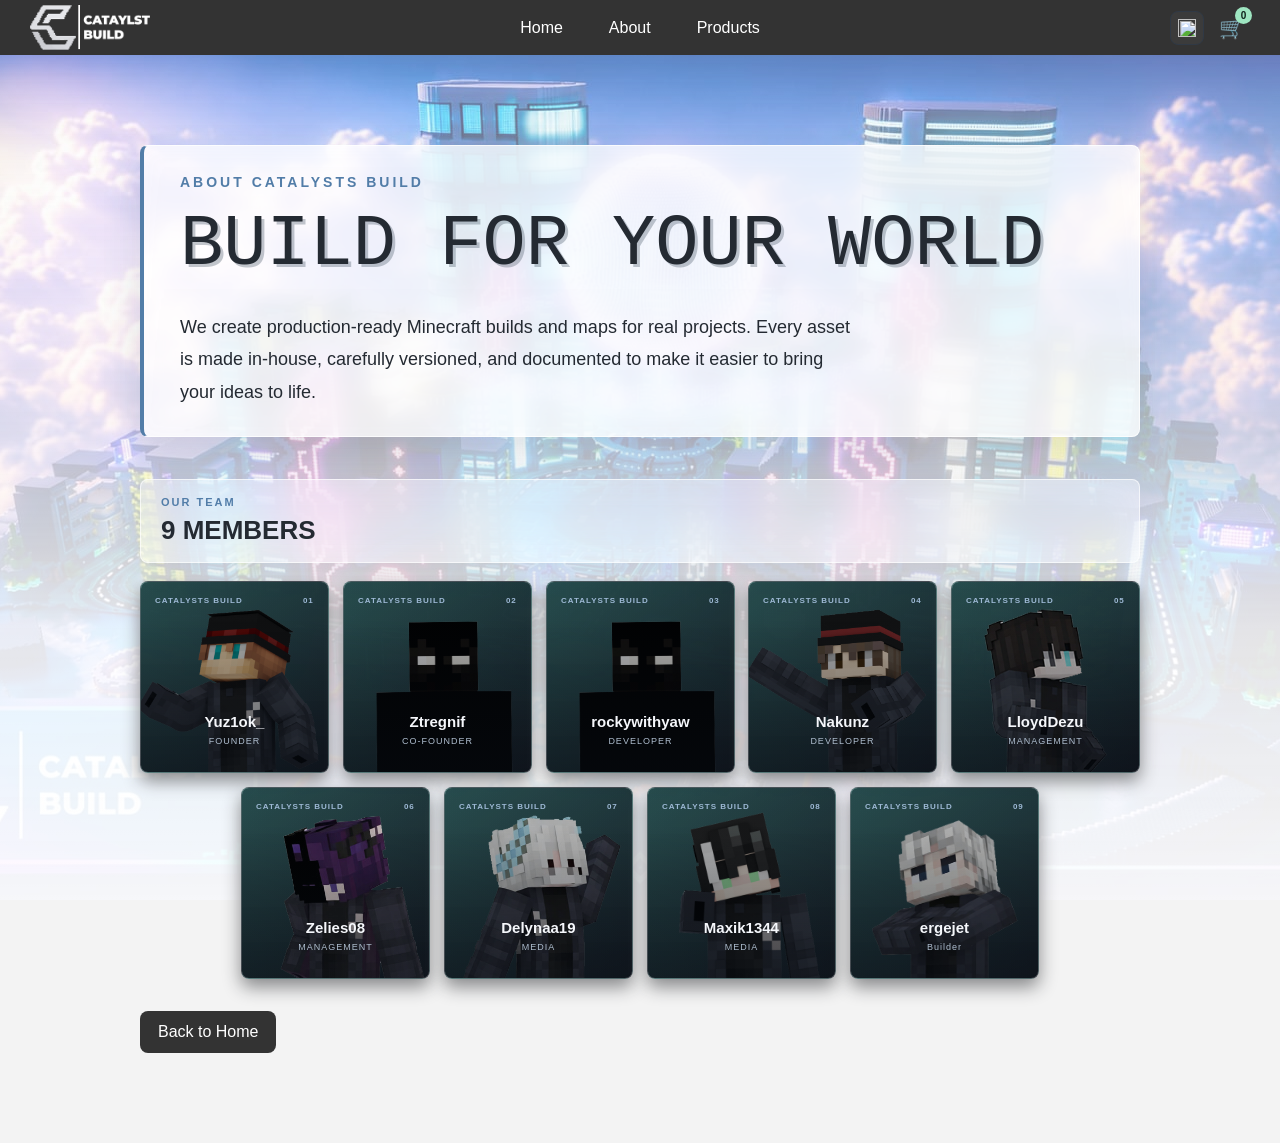
==== About.html @ c66cf831 "Fix HTML encoding issues in About.html" ====
<html lang="en">
    <head>
        <meta charset="UTF-8" />
        <meta name="viewport" content="width=device-width, initial-scale=1.0" />
        <meta name="description" content="Meet the 9 members behind Catalysts Build and our production-ready Minecraft projects." />
        <meta name="theme-color" content="#0b0c0f" />
        <meta property="og:title" content="About | Catalysts Build" />
        <meta property="og:description" content="Meet the team creating production-ready Minecraft builds and maps." />
        <meta property="og:type" content="website" />
        <link rel="icon" type="image/png" href="KATALISs.png" />
        <title>About | Catalysts Build</title>
        <link rel="stylesheet" href="style.css" />
        <script src="page-transition.js" defer></script>
    </head>
    <body data-page="about">
        <div class="page-loader" role="status" aria-label="Loading page">
            <img src="KATALISs.png" alt="" />
            <span class="page-loader-spinner" aria-hidden="true"></span>
        </div>
        <div class="container-navbar" id="home">
            <div class="navbar-brand">
                <a href="index.html" aria-label="Catalysts Build Home">
                    <img src="KATALIS.png" alt="Catalysts Build Logo" class="logo-img" />
                </a>
            </div>
            <ul class="ul-navbar">
                <li class="lu-navbar"><a href="index.html">Home</a></li>
                <li class="lu-navbar"><a href="./About.html" aria-current="page">About</a></li>
                <li class="lu-navbar"><a href="index.html#showcase">Products</a></li>
            </ul>
            <a class="navbar-discord-link" href="https://discord.gg/qgRJNznCC" target="_blank" rel="noopener noreferrer" aria-label="Join Catalysts Build on Discord">
                <img src="https://cdn.simpleicons.org/discord/5865F2" alt="" width="18" height="18" />
            </a>
            <button class="navbar-cart" type="button" aria-label="Open product cart" aria-expanded="false"><span aria-hidden="true">&#128722;</span><span class="cart-count" aria-label="0 items">0</span></button>
        </div>
        <div class="cart-backdrop" hidden>
            <div class="cart-panel" role="dialog" aria-modal="true" aria-labelledby="cart-title" hidden>
                <div class="cart-panel-header"><h2 id="cart-title">Your Cart</h2><button class="cart-close" type="button" aria-label="Close cart">&#10005;</button></div>
                <div class="cart-items"></div>
                <div class="cart-total"><span>Total</span><strong>$0.00</strong><button class="cart-checkout" type="button" disabled>BUY</button></div>
            </div>
        </div>

        <main class="about-page">
            <div class="about-intro">
                <p class="about-eyebrow">ABOUT CATALYSTS BUILD</p>
                <h1 class="about-title">BUILD FOR YOUR WORLD</h1>
                <p class="about-description">We create production-ready Minecraft builds and maps for real projects. Every asset is made in-house, carefully versioned, and documented to make it easier to bring your ideas to life.</p>
            </div>
            <section class="about-team" aria-labelledby="team-heading">
                <div class="about-team-heading">
                    <div>
                        <p class="about-team-label">OUR TEAM</p>
                        <h2 id="team-heading">9 MEMBERS</h2>
                    </div>
                </div>
                <div class="team-grid">
                    <article class="team-card team-card-with-photo">
                        <img class="team-card-image" src="yujigey.png" alt="Profile picture of Yuz1ok_" style="--avatar-size: 1.3; --avatar-position: -10% -10%;" />
                        <div class="team-card-content">
                            <div class="team-card-top"><span>CATALYSTS BUILD</span><span>01</span></div>
                            <span class="team-card-spacer"></span>
                            <h3>Yuz1ok_</h3>
                            <p>FOUNDER</p>
                        </div>
                    </article>
                    <article class="team-card team-card-with-photo">
                        <img class="team-card-image" src="HITAM.png" alt="Profile picture of Ztregnif" style="--avatar-size: 1.1; --avatar-position: 15% 15%;" />
                        <div class="team-card-content">
                            <div class="team-card-top"><span>CATALYSTS BUILD</span><span>02</span></div>
                            <span class="team-card-spacer"></span>
                            <h3>Ztregnif</h3>
                            <p>CO-FOUNDER</p>
                        </div>
                    </article>
                    <article class="team-card team-card-with-photo">
                        <img class="team-card-image" src="HITAM.png" alt="Profile picture of rockywithyaw" style="--avatar-size: 1.1; --avatar-position: 15% 15%;" />
                        <div class="team-card-content">
                            <div class="team-card-top"><span>CATALYSTS BUILD</span><span>03</span></div>
                            <span class="team-card-spacer"></span>
                            <h3>rockywithyaw</h3>
                            <p>DEVELOPER</p>
                        </div>
                    </article>
                    <article class="team-card team-card-with-photo">
                        <img class="team-card-image" src="nakun.png" alt="Profile picture of Nakunz" style="--avatar-size: 1.3; --avatar-position: -25% -25%;" />
                        <div class="team-card-content">
                            <div class="team-card-top"><span>CATALYSTS BUILD</span><span>04</span></div>
                            <span class="team-card-spacer"></span>
                            <h3>Nakunz</h3>
                            <p>DEVELOPER</p>
                        </div>
                    </article>
                    <article class="team-card team-card-with-photo">
                        <img class="team-card-image" src="yod.png" alt="Profile picture of LloydDezu" style="--avatar-size: 1.3; --avatar-position: -55% -55%;" />
                        <div class="team-card-content">
                            <div class="team-card-top"><span>CATALYSTS BUILD</span><span>05</span></div>
                            <span class="team-card-spacer"></span>
                            <h3>LloydDezu</h3>
                            <p>MANAGEMENT</p>
                        </div>
                    </article>
                    <article class="team-card team-card-with-photo">
                        <img class="team-card-image" src="Dignan.png" alt="Profile picture of Zelies08" style="--avatar-size: 1.3; --avatar-position: -25% -25%;" />
                        <div class="team-card-content">
                            <div class="team-card-top"><span>CATALYSTS BUILD</span><span>06</span></div>
                            <span class="team-card-spacer"></span>
                            <h3>Zelies08</h3>
                            <p>MANAGEMENT</p>
                        </div>
                    </article>
                    <article class="team-card team-card-with-photo">
                        <img class="team-card-image" src="deltod.png" alt="Profile picture of Delynaa19" style="--avatar-size: 1; --avatar-position: -20% -20%;" />
                        <div class="team-card-content">
                            <div class="team-card-top"><span>CATALYSTS BUILD</span><span>07</span></div>
                            <span class="team-card-spacer"></span>
                            <h3>Delynaa19</h3>
                            <p>MEDIA</p>
                        </div>
                    </article>
                    <article class="team-card team-card-with-photo">
                        <img class="team-card-image" src="ASEPISEP.png" alt="Profile picture of Maxik1344" style="--avatar-size: 1.1; --avatar-position: 20% 20%;" />
                        <div class="team-card-content">
                            <div class="team-card-top"><span>CATALYSTS BUILD</span><span>08</span></div>
                            <span class="team-card-spacer"></span>
                            <h3>Maxik1344</h3>
                            <p>MEDIA</p>
                        </div>
                    </article>
                    <article class="team-card team-card-with-photo">
                        <img class="team-card-image" src="gejett.png" alt="Profile picture of ergejet" style="--avatar-size: 1; --avatar-position: 20% 20%;" />
                        <div class="team-card-content">
                            <div class="team-card-top"><span>CATALYSTS BUILD</span><span>09</span></div>
                            <span class="team-card-spacer"></span>
                            <h3>ergejet</h3>
                            <p>Builder</p>
                        </div>
                    </article>
                </div>
            </section>
            <a class="about-back-link" href="index.html">Back to Home</a>
        </main>
    </body>
</html>
---- style.css ----
@import url('https://fonts.cdnfonts.com/css/minecraft-4');

*,
*::before,
*::after {
    box-sizing: border-box;
}

html {
    overflow-x: clip;
}

body {
    margin: 0;
    font-family: Arial, sans-serif;
    position: relative;
    min-height: 100vh;
    background-color: #f3f3f3;
    animation: page-enter 260ms ease-out both;
}

html.cart-open,
body.cart-open {
    overflow: hidden;
}

.page-loader {
    position: fixed;
    z-index: 10000;
    inset: 0;
    display: grid;
    place-content: center;
    justify-items: center;
    gap: 22px;
    background: #11151b;
    opacity: 0;
    visibility: hidden;
    transition: opacity 180ms ease, visibility 180ms ease;
}

body.page-loading .page-loader {
    opacity: 1;
    visibility: visible;
}

body.page-loading-slide .page-loader {
    opacity: 1;
    visibility: visible;
    animation: loader-fade-in 420ms ease-out both;
    transition: none;
}

body.page-loading-slide-reverse .page-loader {
    opacity: 1;
    visibility: visible;
    animation: loader-fade-in 420ms ease-out both;
    transition: none;
}

body.page-loading-slide > :not(.page-loader) {
    animation: page-slide-out-right 420ms cubic-bezier(0.65, 0, 0.35, 1) both;
}

body.page-loading-slide-reverse > :not(.page-loader) {
    animation: page-slide-out-left 420ms cubic-bezier(0.65, 0, 0.35, 1) both;
}

.page-loader img {
    width: min(160px, 45vw);
    max-height: 140px;
    object-fit: contain;
    animation: loader-pulse 1.4s ease-in-out infinite;
}

.page-loader-spinner {
    width: 28px;
    aspect-ratio: 1;
    border: 3px solid rgba(255, 255, 255, 0.25);
    border-top-color: #82b7ff;
    border-radius: 50%;
    animation: loader-spin 0.8s linear infinite;
}

@keyframes loader-pulse {
    50% {
        transform: scale(1.06);
        opacity: 0.72;
    }
}

@keyframes loader-spin {
    to {
        transform: rotate(360deg);
    }
}

@keyframes page-enter {
    from {
        opacity: 0;
    }
    to {
        opacity: 1;
    }
}

body.page-slide-enter > :not(.page-loader) {
    animation: page-slide-in 420ms cubic-bezier(0.2, 0.75, 0.25, 1) both;
}

body.page-slide-enter-reverse > :not(.page-loader) {
    animation: page-slide-in-reverse 420ms cubic-bezier(0.2, 0.75, 0.25, 1) both;
}

@keyframes page-slide-in {
    from {
        transform: translateX(-100%);
    }
    to {
        transform: translateX(0);
    }
}

@keyframes loader-slide-in {
    from {
        transform: translateX(100%);
    }
    to {
        transform: translateX(0);
    }
}

@keyframes loader-fade-in {
    from {
        opacity: 0;
    }
    to {
        opacity: 1;
    }
}

@keyframes page-slide-in-reverse {
    from {
        transform: translateX(100%);
    }
    to {
        transform: translateX(0);
    }
}

@keyframes loader-slide-in-reverse {
    from {
        transform: translateX(-100%);
    }
    to {
        transform: translateX(0);
    }
}

@keyframes page-slide-out-right {
    to {
        transform: translateX(100vw);
    }
}

@keyframes page-slide-out-left {
    to {
        transform: translateX(-100vw);
    }
}

@media (prefers-reduced-motion: reduce) {
    body,
    body.page-slide-enter,
    body.page-slide-enter-reverse,
    body.page-loading-slide .page-loader {
        animation: none;
    }

    body.page-slide-enter > :not(.page-loader),
    body.page-slide-enter-reverse > :not(.page-loader),
    body.page-loading-slide > :not(.page-loader),
    body.page-loading-slide-reverse > :not(.page-loader) {
        animation: none;
    }

    .page-loader,
    .page-loader img,
    .page-loader-spinner {
        transition: none;
        animation: none;
    }

    body.page-loading-slide .page-loader {
        animation: none;
    }

    body.page-loading-slide-reverse .page-loader {
        animation: none;
    }

    .hero-image,
    .hero-title,
    .hero-subtitle,
    .about-page .about-eyebrow,
    .about-page .about-title,
    .about-page .about-description,
    .about-page .about-team-heading,
    .about-page .team-grid > .team-card,
    .about-page .about-back-link {
        animation: none;
    }
}

body::before {
    content: "";
    position: fixed;
    inset: 0;
    background-image: var(--page-background-image, url('Cyberpang.png'));
    background-size: cover;
    background-position: center center;
    background-repeat: no-repeat;
    opacity: 0.7;
    z-index: -2;
    transition: opacity 320ms ease;
}

body.background-fading::before {
    opacity: 0;
}

body::after {
    content: "";
    position: fixed;
    inset: 0;
    background: linear-gradient(to bottom, rgba(255,255,255,0.05), rgba(255,255,255,0.85) 70%, rgba(255,255,255,0.95));
    z-index: -1;
}

.container-navbar {
    position: sticky;
    top: 0;
    z-index: 1000;
    display: flex;
    align-items: center;
    justify-content: space-between;
    background-color: #333;
    padding: 8px 30px;
    height: 55px;
    transition: background-color 220ms ease, backdrop-filter 220ms ease, box-shadow 220ms ease;
}

.container-navbar.is-scrolled {
    background: rgba(24, 28, 35, 0.28);
    border-bottom: 1px solid rgba(255, 255, 255, 0.18);
    box-shadow: 0 10px 30px rgba(0, 0, 0, 0.16);
    backdrop-filter: blur(18px) saturate(140%);
    -webkit-backdrop-filter: blur(18px) saturate(140%);
}

.navbar-brand {
    display: flex;
    align-items: center;
    position: relative;
    z-index: 1;
}

.logo-img {
    width: 120px;
    height: auto;
    display: block;
}

.ul-navbar {
    list-style: none;
    display: flex;
    gap: 20px;
    margin: 0;
    padding: 0;
    position: absolute;
    left: 50%;
    top: 50%;
    transform: translate(-50%, -50%);
}

.navbar-cart {
    position: absolute;
    top: 50%;
    right: 30px;
    display: grid;
    width: 38px;
    height: 38px;
    place-items: center;
    border: 1px solid transparent;
    border-radius: 8px;
    background: transparent;
    color: white;
    font-size: 21px;
    text-decoration: none;
    transform: translateY(-50%);
    transition: background-color 260ms ease, border-color 260ms ease, transform 320ms cubic-bezier(0.22, 1, 0.36, 1);
}

.navbar-cart:active {
    transform: translateY(-50%) scale(0.9);
}

.cart-count {
    position: absolute;
    top: -3px;
    right: -3px;
    display: grid;
    min-width: 17px;
    height: 17px;
    padding: 0 4px;
    place-items: center;
    border-radius: 999px;
    background: #9ee6c1;
    color: #10231c;
    font-size: 10px;
    font-weight: 800;
}

.cart-panel {
    position: relative;
    z-index: 1;
    width: min(520px, 100%);
    max-height: min(620px, calc(100vh - 40px));
    overflow-y: auto;
    padding: 22px;
    border: 1px solid rgba(255, 255, 255, 0.3);
    border-radius: 12px;
    background: rgba(13, 19, 28, 0.94);
    box-shadow: 0 24px 70px rgba(0, 0, 0, 0.38);
    color: #f5f7fb;
    animation: cart-pop-in 360ms cubic-bezier(0.22, 1, 0.36, 1) both;
}

.cart-backdrop {
    position: fixed;
    z-index: 1100;
    inset: 0;
    display: grid;
    place-items: center;
    padding: 20px;
    background: rgba(5, 8, 12, 0.58);
    backdrop-filter: blur(8px) saturate(115%);
    cursor: default;
    animation: cart-backdrop-in 260ms ease-out both;
}

.cart-backdrop[hidden],
.cart-panel[hidden] {
    display: none;
}

.cart-panel-header {
    display: flex;
    align-items: center;
    justify-content: space-between;
    gap: 12px;
    margin-bottom: 12px;
}

.cart-panel h2 {
    margin: 0;
    font-size: 15px;
}

.cart-close {
    display: grid;
    width: 26px;
    height: 26px;
    place-items: center;
    border: 1px solid transparent;
    border-radius: 6px;
    background: transparent;
    color: #b8c6d8;
    cursor: pointer;
    font-size: 13px;
}

.cart-close:hover,
.cart-close:focus-visible {
    border-color: rgba(255, 255, 255, 0.3);
    color: #f5f7fb;
}

@keyframes cart-pop-in {
    from {
        opacity: 0;
        filter: blur(8px);
        transform: scale(0.88);
    }

    to {
        opacity: 1;
        filter: blur(0);
        transform: scale(1);
    }
}

@keyframes cart-backdrop-in {
    from {
        opacity: 0;
    }

    to {
        opacity: 1;
    }
}

.cart-items {
    display: grid;
    gap: 10px;
}

.cart-line {
    display: flex;
    align-items: center;
    gap: 12px;
    padding: 9px;
    border: 1px solid rgba(255, 255, 255, 0.12);
    border-radius: 9px;
    background: rgba(255, 255, 255, 0.06);
}

.cart-line img {
    width: 64px;
    height: 54px;
    flex: 0 0 64px;
    border-radius: 6px;
    object-fit: cover;
}

.cart-line-details {
    display: grid;
    flex: 1;
    gap: 4px;
    min-width: 0;
}

.cart-line-details strong {
    overflow: hidden;
    text-overflow: ellipsis;
    white-space: nowrap;
}

.cart-line-details span {
    color: #b8c6d8;
    font-size: 11px;
}

.cart-line-details b {
    color: #9ee6c1;
    font-size: 12px;
}

.cart-remove {
    padding: 7px 9px;
    border: 1px solid rgba(255, 158, 158, 0.5);
    border-radius: 6px;
    background: transparent;
    color: #ffb2b2;
    cursor: pointer;
    font-size: 9px;
    font-weight: 800;
    letter-spacing: 0.5px;
}

.cart-remove:hover {
    background: rgba(255, 158, 158, 0.14);
    color: #ffd0d0;
}

.cart-checkout {
    padding: 8px 11px;
    border: 1px solid rgba(158, 230, 193, 0.65);
    border-radius: 6px;
    background: #9ee6c1;
    color: #10231c;
    cursor: pointer;
    font-size: 10px;
    font-weight: 800;
    letter-spacing: 0.8px;
}

.cart-checkout:hover:not(:disabled) {
    background: #c2f5d9;
}

.cart-checkout:disabled {
    cursor: not-allowed;
    opacity: 0.45;
}

.cart-total {
    display: flex;
    align-items: center;
    justify-content: space-between;
    gap: 12px;
    font-size: 12px;
}

.cart-line strong,
.cart-total strong {
    color: #9ee6c1;
}

.cart-empty {
    margin: 0;
    color: #b8c6d8;
    font-size: 12px;
}

.cart-total {
    margin-top: 14px;
    padding-top: 12px;
    border-top: 1px solid rgba(255, 255, 255, 0.16);
    font-weight: 700;
}

.navbar-cart:hover {
    border-color: rgba(255, 255, 255, 0.7);
    background-color: rgba(255, 255, 255, 0.12);
    transform: translateY(-50%) scale(1.08);
}

.navbar-cart:hover:active {
    transform: translateY(-50%) scale(0.9);
}

.lu-navbar {
    list-style: none;
}

.lu-navbar a {
    color: white;
    text-decoration: none;
    padding: 8px 12px;
    border: 1px solid transparent;
    border-radius: 5px;
    display: inline-block;
}

.lu-navbar a:hover {
    border-color: white;
    background-color: rgba(255, 255, 255, 0.1);
}

.hero {
    display: flex;
    justify-content: center;
    align-items: center;
    min-height: 220px;
    padding: 30px 20px;
}

.hero-scene {
    position: relative;
    width: min(1100px, 90%);
    min-height: 320px;
    display: flex;
    align-items: flex-end;
    justify-content: center;
    margin: 0 auto;
    padding-bottom: 10px;
}

.hero-image {
    position: absolute;
    right: -17%;
    bottom: -50%;
    width: 340px;
    height: auto;
    display: block;
    opacity: 0.9;
    z-index: 0;
    pointer-events: none;
    animation: content-pop-up 760ms cubic-bezier(0.16, 1, 0.3, 1) 100ms both;
}

.hero-text {
    position: relative;
    z-index: 1;
    text-align: center;
    display: flex;
    flex-direction: column;
    justify-content: center;
    align-items: center;
}

.hero-text h1 {
    animation: content-pop-up 680ms cubic-bezier(0.16, 1, 0.3, 1) 220ms both;
}

.hero-text h2 {
    animation: content-pop-up 680ms cubic-bezier(0.16, 1, 0.3, 1) 400ms both;
}

.hero-subtitle {
    animation: content-pop-up 680ms cubic-bezier(0.16, 1, 0.3, 1) 580ms both;
}

@keyframes content-pop-up {
    from {
        opacity: 0;
        transform: translateY(42px) scale(0.94);
    }
    to {
        opacity: 1;
        transform: translateY(0) scale(1);
    }
}

.hero-title {
    font-family: 'Minecraft', 'Minecraftia', monospace;
    font-size: 100px;
    font-weight: 400;
    letter-spacing: 1px;
    margin:0 ;
    color:#333;
    text-transform: uppercase;
    line-height: 1.1;
    background: transparent;
    border: none;
    border-radius: 0;
    padding: 0;
    box-shadow: none;
    backdrop-filter: none;
    -webkit-backdrop-filter: none;
    text-shadow:
        1px 1px 0 #b7c2d3,
        2px 2px 0 #a1a9b6,
        3px 3px 0 #8a919d,
        4px 4px 0 #727b87,
        5px 5px 0 #5f6670,
        6px 6px 12px rgba(0, 0, 0, 0.51);
}

.hero-subtitle {
    margin-top: 18px;
    font-size: 18px;
    color: rgba(35, 35, 35, 0.82);
    max-width: 720px;
    line-height: 1.5;
    font-weight: 500;
    background: rgba(255, 255, 255, 0.1);
    border: 1px solid rgba(255, 255, 255, 0.35);
    backdrop-filter: blur(16px) saturate(130%);
    -webkit-backdrop-filter: blur(16px) saturate(130%);
    border-radius: 18px;
    padding: 16px 24px;
    box-shadow: 0 0 0 1px rgba(255,255,255,0.12), inset 0 1px 0 rgba(255, 255, 255, 0.5), 0 15px 28px rgba(15, 23, 42, 0.08), 0 4px 12px rgba(80, 80, 80, 0.05);
    margin-left: auto;
    margin-right: auto;
}


.showcase-section {
    width: 100%;
    overflow: hidden;
    padding: 30px 20px 40px;
    position: relative;
    background-color: rgba(128, 128, 128, 0.45);
}

.showcase-track {
    display: flex;
    width: max-content;
    animation: marquee 20s linear infinite;
}

.showcase-group {
    display: flex;
    flex: 0 0 auto;
    gap: 22px;
    padding-right: 22px;
}

.showcase-item {
    width: 220px;
    height: 140px;
    overflow: hidden;
    flex: 0 0 220px;
    border-radius: 18px;
    background: rgba(255, 255, 255, 0.12);
    border: 1px solid rgba(255, 255, 255, 0.35);
    backdrop-filter: blur(16px) saturate(130%);
    -webkit-backdrop-filter: blur(16px) saturate(130%);
    display: flex;
    align-items: center;
    justify-content: center;
    box-shadow: inset 0 1px 0 rgba(255, 255, 255, 0.4), 0 10px 20px rgba(15, 23, 42, 0.08);
}

.showcase-item img {
    width: 100%;
    height: 100%;
    display: block;
    object-fit: cover;
}

.product-area {
    overflow: hidden;
    margin-top: 28px;
    padding: 1px 0 40px;
    background: aliceblue;
}

.product-title {
    width: min(1060px, calc(100% - 40px));
    margin: 28px auto 0;
    color: #1c2b39;
    font-family: "Arial Black", Arial, sans-serif;
    font-size: 22px;
    letter-spacing: 2px;
    text-align: center;
}

.build-catalog {
    display: flex;
    flex-wrap: wrap;
    justify-content: center;
    gap: 18px;
    width: min(1060px, calc(100% - 40px));
    margin: 34px auto 0;
}

.build-card {
    min-width: 0;
    flex: 0 1 calc((100% - 54px) / 4);
    display: flex;
    flex-direction: column;
    position: relative;
    z-index: 0;
    overflow: hidden;
    border: 1px solid rgba(255, 255, 255, 0.32);
    border-radius: 16px;
    background: rgba(8, 13, 20, 0.72);
    box-shadow: 0 12px 22px rgba(15, 23, 42, 0.12);
    color: #f5f7fb;
    transition: transform 220ms ease, box-shadow 220ms ease, border-color 220ms ease;
}

@media (hover: hover) and (pointer: fine) {
    .build-card:hover {
        z-index: 1;
        border-color: rgba(255, 255, 255, 0.72);
        box-shadow: 0 20px 34px rgba(15, 23, 42, 0.24);
        transform: translateY(-10px) scale(1.03);
    }
}

.build-card img {
    display: block;
    width: 100%;
    height: 145px;
    object-fit: cover;
}

.build-card-info {
    display: flex;
    flex: 1;
    flex-direction: column;
    gap: 8px;
    min-height: 128px;
    padding: 13px 14px 12px;
}

.build-card-info h3 {
    min-height: 2.4em;
    margin: 0;
    font-size: 15px;
}

.build-card-info span {
    color: #b8c6d8;
    font-size: 11px;
}

.build-card-info p {
    margin: 0;
    color: #ffd166;
    font-size: 12px;
    font-weight: 700;
}

.commissioned-label {
    display: inline-flex;
    align-items: center;
    justify-content: center;
    width: 100%;
    margin-top: auto;
    padding: 9px 12px;
    border: 1px solid rgba(255, 255, 255, 0.2);
    border-radius: 8px;
    background: #343b3f;
    color: #d5dadd;
    font-size: 11px;
    font-weight: 800;
    letter-spacing: 1px;
}

.buy-button {
    display: inline-flex;
    grid-column: 1 / -1;
    align-items: center;
    justify-content: center;
    gap: 7px;
    width: 100%;
    margin-top: 3px;
    padding: 9px 12px;
    border: 1px solid rgba(158, 230, 193, 0.65);
    border-radius: 8px;
    background: #9ee6c1;
    color: #10231c;
    cursor: pointer;
    font-family: inherit;
    font-size: 11px;
    font-weight: 800;
    letter-spacing: 1px;
    transition: background-color 180ms ease, transform 180ms ease;
}

.buy-button:hover {
    background: #c2f5d9;
    transform: translateY(-2px);
}

.buy-button.is-added {
    background: #c2f5d9;
    transform: scale(0.98);
}

.buy-button.cart-added,
.buy-button.cart-added:hover {
    border-color: #aeb5ba;
    background: #aeb5ba;
    color: #3e454a;
    cursor: not-allowed;
    transform: none;
}

.buy-button:focus-visible {
    outline: 2px solid #f5f7fb;
    outline-offset: 3px;
}

.build-card-info small {
    color: #aebdce;
    font-weight: 400;
}

@keyframes marquee {
    from {
        transform: translateX(0);
    }
    to {
        transform: translateX(-50%);
    }
}

.site-footer {
    background-color: #0b0c0f;
    color: #f5f7fb;
}

.footer-inner {
    width: min(1350px, calc(100% - 64px));
    margin: 0 auto;
    padding: 64px 0 48px;
}

.footer-main {
    display: grid;
    grid-template-columns: minmax(320px, 2.2fr) repeat(3, minmax(130px, 1fr));
    gap: 48px;
    align-items: start;
}

.footer-brand-name {
    display: inline-flex;
    align-items: center;
    gap: 12px;
    color: #f5f7fb;
    font-size: 14px;
    font-weight: 700;
    text-decoration: none;
}

.footer-logo {
    width: 38px;
    height: 38px;
    object-fit: contain;
}

.footer-description {
    max-width: 410px;
    margin: 16px 0 20px;
    color: #c1ccdc;
    font-size: 14px;
    line-height: 1.7;
}

.footer-newsletter {
    display: flex;
    gap: 8px;
    max-width: 390px;
}

.footer-newsletter input {
    min-width: 0;
    flex: 1;
    padding: 0 13px;
    border: 1px solid #39414d;
    border-radius: 10px;
    background: #191e26;
    color: #f5f7fb;
    font: inherit;
}

.footer-newsletter input::placeholder {
    color: #8190a6;
}

.footer-newsletter button {
    min-height: 42px;
    padding: 0 18px;
    border: 0;
    border-radius: 10px;
    background: #82b7ff;
    color: #0b0c0f;
    font: inherit;
    font-weight: 700;
    cursor: pointer;
}

.footer-socials {
    display: flex;
    flex-wrap: wrap;
    gap: 8px;
    margin-top: 14px;
}

.footer-socials span {
    padding: 7px 11px;
    border: 1px solid #303945;
    border-radius: 20px;
    color: #d6deea;
    font-size: 11px;
}

.navbar-discord-link {
    position: absolute;
    top: 50%;
    right: 76px;
    display: grid;
    width: 34px;
    height: 34px;
    place-items: center;
    border: 1px solid #303945;
    border-radius: 8px;
    background: rgba(255, 255, 255, 0.04);
    transform: translateY(-50%);
    transition: background-color 180ms ease, border-color 180ms ease, transform 180ms ease;
}

.navbar-discord-link:hover,
.navbar-discord-link:focus-visible {
    border-color: #5865f2;
    background: rgba(88, 101, 242, 0.14);
    transform: translateY(calc(-50% - 2px));
}

.navbar-discord-link:focus-visible {
    outline: 2px solid #aab0ff;
    outline-offset: 3px;
}

.navbar-discord-link img {
    display: block;
    width: 18px;
    height: 18px;
}

.footer-link-group {
    display: flex;
    flex-direction: column;
    align-items: flex-start;
    gap: 15px;
    padding-top: 8px;
}

.footer-link-group h2 {
    margin: 0 0 4px;
    color: #d6deea;
    font-size: 11px;
    letter-spacing: 1.5px;
}

.footer-link-group a,
.footer-legal-links a {
    color: #f0f3f8;
    font-size: 13px;
    text-decoration: none;
}

.footer-link-group a:hover,
.footer-legal-links a:hover {
    color: #82b7ff;
}

.footer-bottom {
    display: flex;
    justify-content: space-between;
    align-items: flex-end;
    gap: 24px;
    margin-top: 70px;
}

.footer-legal-copy p {
    margin: 0 0 7px;
    color: #aab6c7;
    font-size: 11px;
    line-height: 1.5;
}

.footer-legal-links {
    display: flex;
    flex-wrap: wrap;
    gap: 18px;
    align-items: center;
}

.footer-legal-links a,
.footer-legal-links span {
    font-size: 11px;
}

.footer-legal-links span {
    padding: 8px 11px;
    border: 1px solid #184c3d;
    border-radius: 9px;
    color: #74e0b1;
}

.visually-hidden {
    position: absolute;
    width: 1px;
    height: 1px;
    padding: 0;
    margin: -1px;
    overflow: hidden;
    clip: rect(0, 0, 0, 0);
    white-space: nowrap;
    border: 0;
}

.about-page {
    width: min(1000px, calc(100% - 48px));
    min-height: 55vh;
    margin: 0 auto;
    padding: 90px 0;
    color: #242a32;
}

.about-intro {
    padding: 28px clamp(20px, 4vw, 36px);
    border: 1px solid rgba(255, 255, 255, 0.8);
    border-left: 4px solid #527da8;
    border-radius: 8px;
    background: rgba(255, 255, 255, 0.78);
    box-shadow: 0 16px 40px rgba(26, 39, 54, 0.12);
    backdrop-filter: blur(10px);
    -webkit-backdrop-filter: blur(10px);
}

.about-eyebrow {
    margin: 0 0 14px;
    color: #527da8;
    font-size: 14px;
    font-weight: 900;
    letter-spacing: 3px;
    animation: content-pop-up 620ms cubic-bezier(0.16, 1, 0.3, 1) both;
}

.about-title {
    margin: 0;
    font-family: 'Minecraft', 'Minecraftia', monospace;
    font-size: clamp(38px, 7vw, 72px);
    font-weight: 400;
    line-height: 1.15;
    text-shadow: 3px 3px 0 rgba(80, 94, 110, 0.35);
    animation: content-pop-up 620ms cubic-bezier(0.16, 1, 0.3, 1) 120ms both;
}

.about-description {
    max-width: 680px;
    margin: 24px 0 0;
    font-size: 18px;
    line-height: 1.8;
    animation: content-pop-up 620ms cubic-bezier(0.16, 1, 0.3, 1) 240ms both;
}

.about-team {
    margin-top: 42px;
}

.about-team-label {
    margin: 0 0 7px;
    color: #527da8;
    font-size: 11px;
    font-weight: 700;
    letter-spacing: 2px;
}

.about-team-heading {
    display: flex;
    justify-content: space-between;
    align-items: flex-end;
    gap: 20px;
    margin-bottom: 18px;
    padding: 16px 20px;
    border: 1px solid rgba(255, 255, 255, 0.65);
    border-radius: 8px;
    background: rgba(255, 255, 255, 0.38);
    box-shadow: 0 12px 32px rgba(26, 39, 54, 0.1);
    backdrop-filter: blur(16px) saturate(150%);
    -webkit-backdrop-filter: blur(16px) saturate(150%);
    animation: content-pop-up 620ms cubic-bezier(0.16, 1, 0.3, 1) 360ms both;
}

.about-team-heading h2 {
    margin: 0;
    color: #242a32;
    font-size: 26px;
}

.team-total {
    padding: 7px 10px;
    border: 1px solid rgba(82, 125, 168, 0.35);
    border-radius: 6px;
    color: #416b94;
    font-size: 11px;
    font-weight: 700;
    letter-spacing: 1px;
}

.team-grid {
    display: flex;
    flex-wrap: wrap;
    justify-content: center;
    gap: 14px;
}

.team-card {
    min-width: 0;
    min-height: 190px;
    padding: 14px;
    overflow: hidden;
    border: 1px solid rgba(255, 255, 255, 0.2);
    border-radius: 8px;
    background: linear-gradient(145deg, rgba(37, 82, 82, 0.96), rgba(13, 19, 28, 0.96));
    color: #f5f7fb;
    box-shadow: 0 8px 18px rgb(135, 136, 138);
}

.team-grid > .team-card {
    flex: 0 1 calc((100% - 56px) / 5);
    animation: content-pop-up 620ms cubic-bezier(0.16, 1, 0.3, 1) both;
}

.team-grid > .team-card:nth-child(1) { animation-delay: 440ms; }
.team-grid > .team-card:nth-child(2) { animation-delay: 520ms; }
.team-grid > .team-card:nth-child(3) { animation-delay: 600ms; }
.team-grid > .team-card:nth-child(4) { animation-delay: 680ms; }
.team-grid > .team-card:nth-child(5) { animation-delay: 760ms; }
.team-grid > .team-card:nth-child(6) { animation-delay: 840ms; }
.team-grid > .team-card:nth-child(7) { animation-delay: 920ms; }
.team-grid > .team-card:nth-child(8) { animation-delay: 1000ms; }
.team-grid > .team-card:nth-child(9) { animation-delay: 1080ms; }
.team-grid > .team-card:nth-child(10) { animation-delay: 1160ms; }

.team-card-top {
    display: flex;
    justify-content: space-between;
    gap: 6px;
    color: #9eb9d5;
    font-size: 8px;
    font-weight: 700;
    letter-spacing: 1px;
}

.team-avatar {
    display: grid;
    width: 52px;
    aspect-ratio: 1;
    place-items: center;
    margin: 16px auto 12px;
    object-fit: cover;
    border: 1px solid rgba(130, 183, 255, 0.65);
    border-radius: 50%;
    background: rgba(130, 183, 255, 0.12);
    color: #b8d7ff;
    font-size: 13px;
    font-weight: 700;
}

.team-card-with-photo {
    position: relative;
    isolation: isolate;
    padding: 0;
}

.team-card-with-photo::after {
    position: absolute;
    z-index: -1;
    inset: -1px;
    border: 1px solid rgba(255, 255, 255, 0.2);
    border-radius: inherit;
    background: linear-gradient(to bottom, rgba(8, 13, 20, 0.16) 20%, rgba(8, 13, 20, 0.55) 100%);
    content: "";
}

.team-card-image {
    --avatar-size: 1;
    --avatar-position: 50% 50%;
    position: absolute;
    z-index: -2;
    inset: 0;
    width: 100%;
    height: 100%;
    object-fit: cover;
    object-position: var(--avatar-position);
    transform: scale(var(--avatar-size));
    transform-origin: center;
}

.team-card-content {
    position: relative;
    z-index: 1;
    display: flex;
    min-height: 190px;
    flex-direction: column;
    padding: 14px;
}

.team-card-spacer {
    flex: 1;
}

.team-card h3 {
    margin: 0;
    text-align: center;
    font-size: 15px;
}

.team-card > p,
.team-card-content > p {
    margin: 6px 0 12px;
    color: #aebdce;
    text-align: center;
    font-size: 9px;
    letter-spacing: 1px;
}

.team-id {
    display: block;
    padding-top: 8px;
    border-top: 1px solid rgba(255, 255, 255, 0.16);
    color: #82b7ff;
    text-align: center;
    font-size: 10px;
    font-weight: 700;
    letter-spacing: 1.5px;
}

.about-back-link {
    display: inline-block;
    margin-top: 32px;
    padding: 12px 18px;
    border-radius: 8px;
    background: #333;
    color: white;
    text-decoration: none;
    animation: content-pop-up 620ms cubic-bezier(0.16, 1, 0.3, 1) 1280ms both;
}

.about-back-link:hover {
    background: #4b4b4b;
}

@media (max-width: 900px) {
    .footer-main {
        grid-template-columns: repeat(3, minmax(0, 1fr));
        gap: 36px 24px;
    }

    .footer-brand {
        grid-column: 1 / -1;
    }

    .footer-bottom {
        align-items: flex-start;
        flex-direction: column;
        margin-top: 48px;
    }

    .team-grid > .team-card {
        flex-basis: calc((100% - 28px) / 3);
    }
}

@media (max-width: 600px) {
    .footer-inner {
        width: min(100% - 40px, 480px);
        padding: 48px 0 32px;
    }

    .footer-main {
        grid-template-columns: repeat(2, minmax(0, 1fr));
        gap: 34px 20px;
    }

    .footer-brand {
        grid-column: 1 / -1;
    }

    .footer-link-group:last-child {
        grid-column: 1 / -1;
    }

    .footer-newsletter {
        width: 100%;
    }

    .footer-newsletter button {
        padding: 0 13px;
    }

    .footer-legal-links {
        gap: 12px;
    }

    .about-page {
        width: calc(100% - 40px);
        padding: 64px 0;
    }

    .team-grid {
        gap: 10px;
    }

    .team-grid > .team-card {
        flex-basis: calc((100% - 10px) / 2);
    }

    .team-card {
        padding: 12px;
    }
}

@media (max-width: 900px) {
    .container-navbar {
        padding-right: 20px;
        padding-left: 20px;
    }

    .navbar-cart {
        right: 20px;
    }

    .navbar-discord-link {
        right: 66px;
    }

    .hero-scene {
        width: 100%;
    }

    .hero-title {
        font-size: 68px;
    }

    .hero-image {
        right: -6%;
        bottom: -32%;
        width: 280px;
    }

    .footer-inner {
        width: calc(100% - 40px);
    }
}

@media (max-width: 600px) {
    .container-navbar {
        position: sticky;
        height: auto;
        min-height: 104px;
        flex-direction: column;
        justify-content: center;
        gap: 4px;
        padding: 8px 12px 10px;
    }

    .logo-img {
        width: 100px;
    }

    .navbar-brand {
        position: absolute;
        top: 8px;
        left: 12px;
    }

    .navbar-cart {
        top: 19px;
        right: 12px;
        transform: none;
    }

    .navbar-discord-link {
        top: 19px;
        right: 58px;
        transform: none;
    }

    .navbar-discord-link:hover,
    .navbar-discord-link:focus-visible {
        transform: scale(1.08);
    }

    .navbar-cart:hover {
        transform: scale(1.08);
    }

    .navbar-cart:hover:active {
        transform: scale(0.9);
    }

    .ul-navbar {
        position: static;
        width: 100%;
        flex-wrap: wrap;
        justify-content: center;
        gap: 4px;
        transform: none;
        padding-right: 82px;
        padding-left: 82px;
    }

    .lu-navbar a {
        padding: 7px 10px;
        font-size: 13px;
    }

    .hero {
        min-height: 0;
        padding: 20px 16px 10px;
    }

    .hero-scene {
        min-height: 0;
        align-items: center;
        flex-direction: column;
        padding-bottom: 0;
    }

    .hero-text {
        order: 1;
    }

    .hero-title {
        max-width: 100%;
        font-size: clamp(30px, 10vw, 38px);
        line-height: 1.2;
        overflow-wrap: anywhere;
    }

    .hero-image {
        position: relative;
        order: 2;
        right: auto;
        bottom: auto;
        width: min(180px, 52vw);
        margin-top: 12px;
        opacity: 0.72;
    }

    .hero-subtitle {
        width: 100%;
        max-width: 500px;
        margin-top: 14px;
        padding: 12px 14px;
        border-radius: 12px;
        font-size: 15px;
    }

    .showcase-section {
        padding: 22px 20px 28px;
    }

    .showcase-group {
        gap: 14px;
        padding-right: 14px;
    }

    .showcase-item {
        width: 190px;
        height: 120px;
        flex-basis: 190px;
        border-radius: 12px;
    }

    .build-catalog {
        gap: 12px;
        width: min(100% - 32px, 420px);
    }

    .build-card {
        flex-basis: calc((100% - 12px) / 2);
    }

    .build-card img {
        height: 120px;
    }

    .build-card-info {
        padding: 12px;
    }

    .footer-main {
        gap: 28px 16px;
    }

    .footer-bottom {
        gap: 16px;
        margin-top: 40px;
    }

    .about-page {
        min-height: 0;
        padding: 56px 0;
    }

    .about-title {
        font-size: 36px;
    }

    .about-description {
        margin-top: 18px;
        font-size: 16px;
        line-height: 1.65;
    }

    .about-team {
        margin-top: 32px;
    }

    .about-team-heading h2 {
        font-size: 22px;
    }

    .about-team-heading {
        align-items: flex-start;
        flex-direction: column;
        gap: 12px;
    }

    .team-card,
    .team-card-content {
        min-height: 176px;
    }

    .team-card h3 {
        font-size: 14px;
        overflow-wrap: anywhere;
    }

    .about-back-link {
        margin-top: 24px;
    }
}

@media (max-width: 380px) {
    .ul-navbar {
        padding-right: 70px;
        padding-left: 70px;
    }

    .hero-title {
        font-size: 30px;
    }

    .hero-image {
        right: -16px;
        width: 155px;
        opacity: 0.52;
    }

    .footer-inner {
        width: calc(100% - 32px);
    }

    .footer-newsletter button {
        padding: 0 10px;
        font-size: 13px;
    }

    .footer-link-group h2 {
        font-size: 10px;
    }

    .team-grid {
        gap: 8px;
    }

    .team-grid > .team-card {
        flex-basis: calc((100% - 8px) / 2);
    }

    .build-catalog,
    .team-grid {
        width: 100%;
    }

    .build-card,
    .team-grid > .team-card {
        flex-basis: 100%;
    }

    .build-card img {
        height: 150px;
    }

    .team-card {
        padding: 10px;
    }

    .team-card-top {
        font-size: 7px;
        letter-spacing: 0.5px;
    }
}
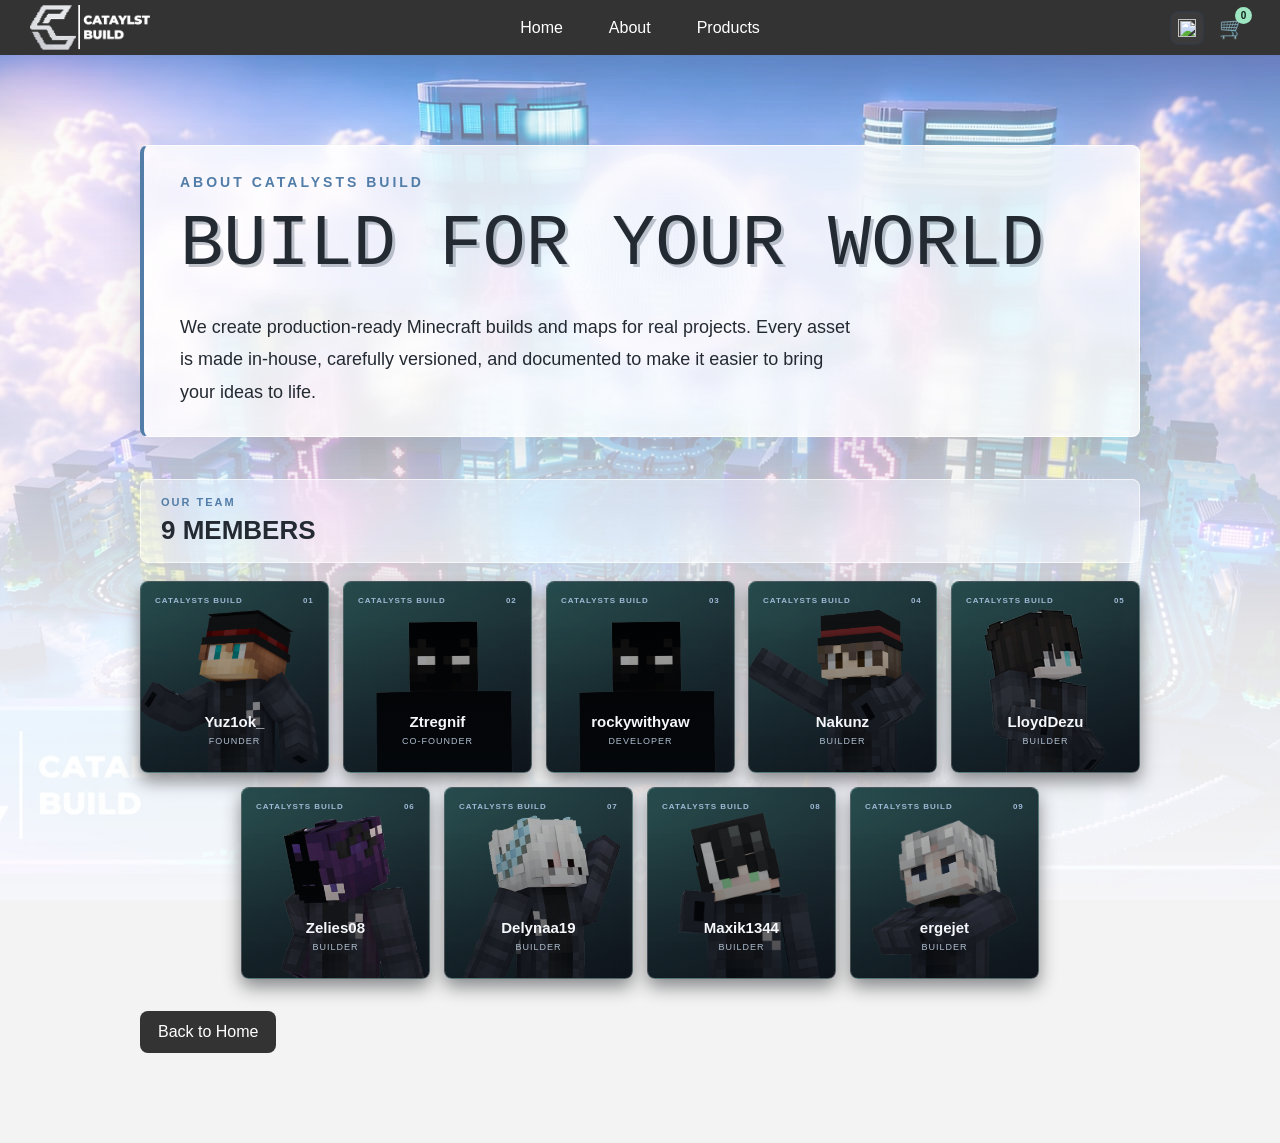
==== commit 1dfa929f: "Update About.html" ====
--- a/About.html
+++ b/About.html
@@ -88,7 +88,7 @@
                             <div class="team-card-top"><span>CATALYSTS BUILD</span><span>04</span></div>
                             <span class="team-card-spacer"></span>
                             <h3>Nakunz</h3>
-                            <p>DEVELOPER</p>
+                            <p>BUILDER</p>
                         </div>
                     </article>
                     <article class="team-card team-card-with-photo">
@@ -97,7 +97,7 @@
                             <div class="team-card-top"><span>CATALYSTS BUILD</span><span>05</span></div>
                             <span class="team-card-spacer"></span>
                             <h3>LloydDezu</h3>
-                            <p>MANAGEMENT</p>
+                            <p>BUILDER</p>
                         </div>
                     </article>
                     <article class="team-card team-card-with-photo">
@@ -106,7 +106,7 @@
                             <div class="team-card-top"><span>CATALYSTS BUILD</span><span>06</span></div>
                             <span class="team-card-spacer"></span>
                             <h3>Zelies08</h3>
-                            <p>MANAGEMENT</p>
+                            <p>BUILDER</p>
                         </div>
                     </article>
                     <article class="team-card team-card-with-photo">
@@ -115,7 +115,7 @@
                             <div class="team-card-top"><span>CATALYSTS BUILD</span><span>07</span></div>
                             <span class="team-card-spacer"></span>
                             <h3>Delynaa19</h3>
-                            <p>MEDIA</p>
+                            <p>BUILDER</p>
                         </div>
                     </article>
                     <article class="team-card team-card-with-photo">
@@ -124,7 +124,7 @@
                             <div class="team-card-top"><span>CATALYSTS BUILD</span><span>08</span></div>
                             <span class="team-card-spacer"></span>
                             <h3>Maxik1344</h3>
-                            <p>MEDIA</p>
+                            <p>BUILDER</p>
                         </div>
                     </article>
                     <article class="team-card team-card-with-photo">
@@ -133,7 +133,7 @@
                             <div class="team-card-top"><span>CATALYSTS BUILD</span><span>09</span></div>
                             <span class="team-card-spacer"></span>
                             <h3>ergejet</h3>
-                            <p>Builder</p>
+                            <p>BUILDER</p>
                         </div>
                     </article>
                 </div>
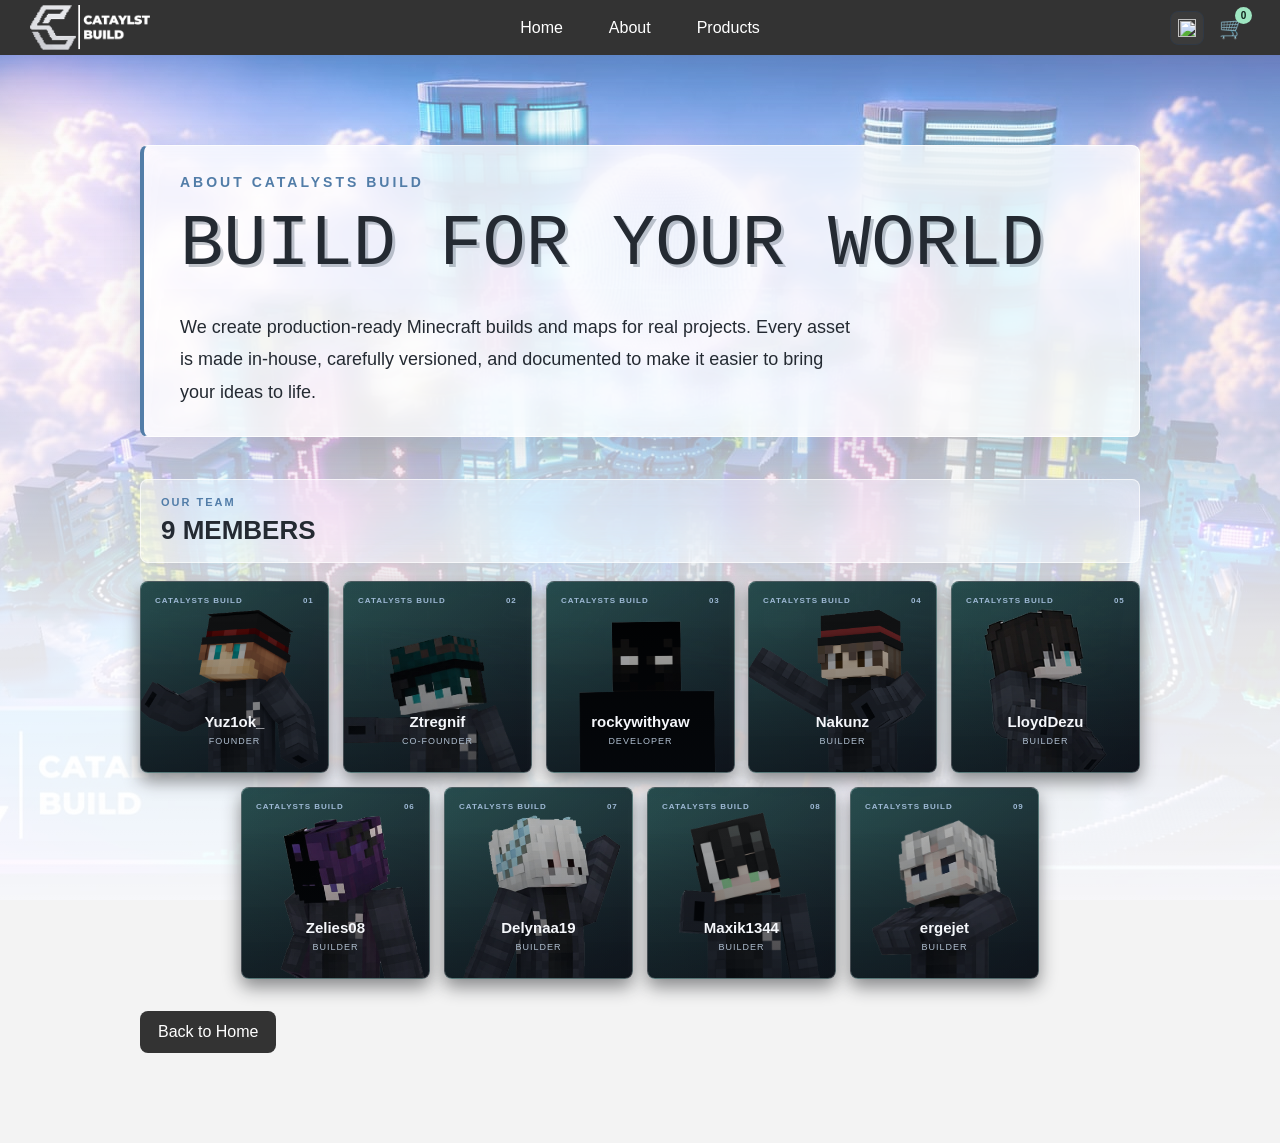
==== commit 81b3585a: "Update About.html" ====
--- a/About.html
+++ b/About.html
@@ -65,7 +65,7 @@
                         </div>
                     </article>
                     <article class="team-card team-card-with-photo">
-                        <img class="team-card-image" src="HITAM.png" alt="Profile picture of Ztregnif" style="--avatar-size: 1.1; --avatar-position: 15% 15%;" />
+                        <img class="team-card-image" src="jari2.png" alt="Profile picture of Ztregnif" style="--avatar-size: 1.1; --avatar-position: 15% 15%;" />
                         <div class="team-card-content">
                             <div class="team-card-top"><span>CATALYSTS BUILD</span><span>02</span></div>
                             <span class="team-card-spacer"></span>
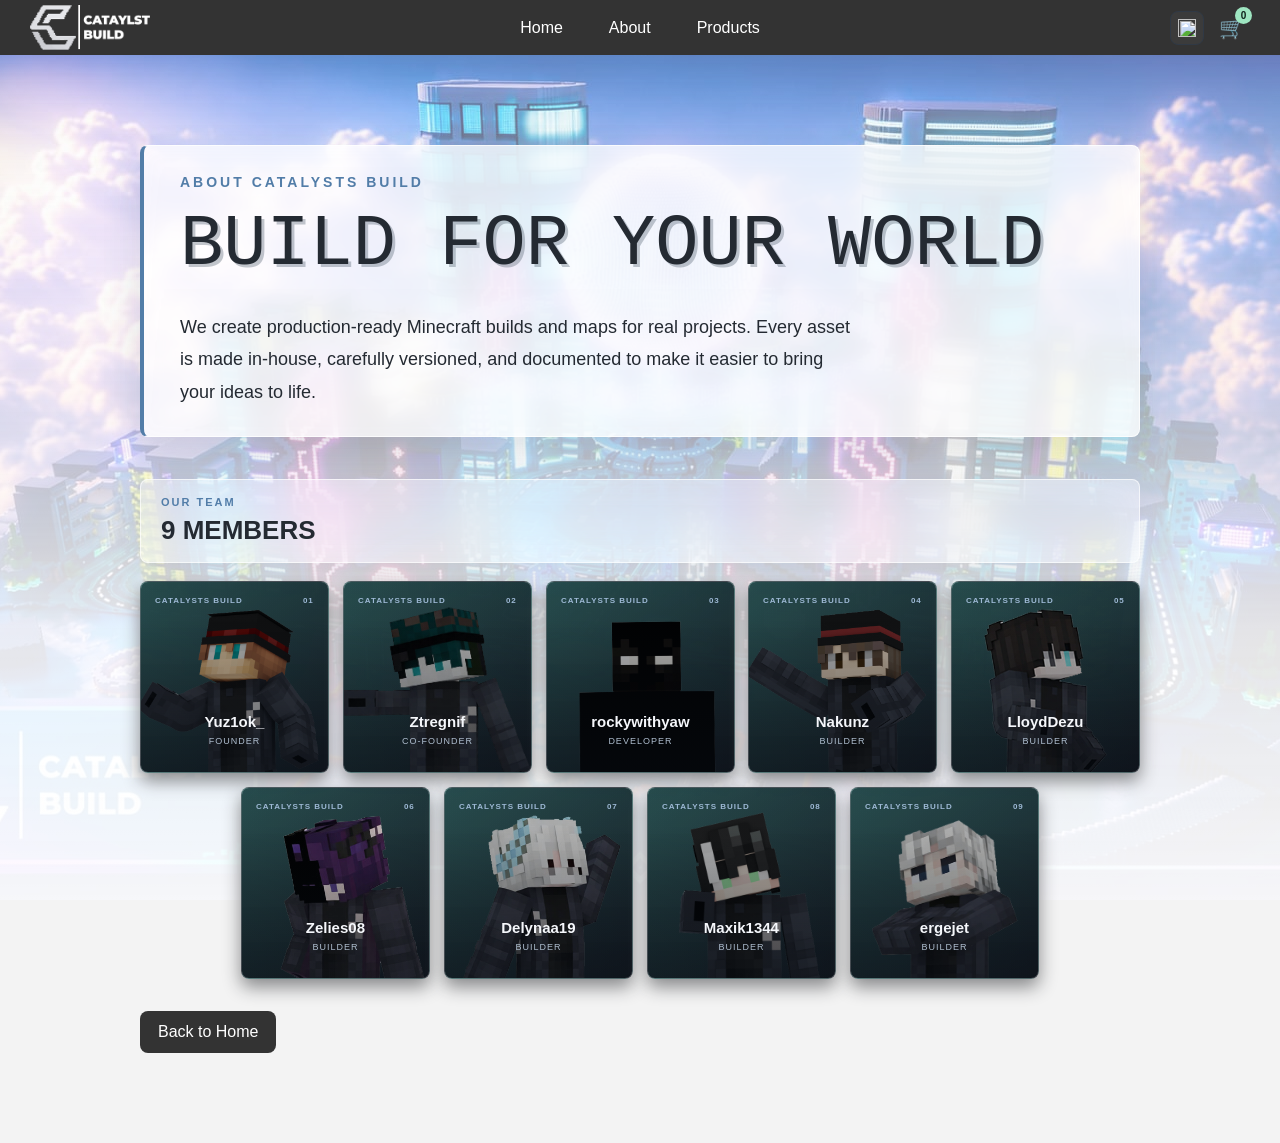
==== commit 65fc178a: "Update About.html" ====
--- a/About.html
+++ b/About.html
@@ -65,7 +65,7 @@
                         </div>
                     </article>
                     <article class="team-card team-card-with-photo">
-                        <img class="team-card-image" src="jari2.png" alt="Profile picture of Ztregnif" style="--avatar-size: 1.1; --avatar-position: 15% 15%;" />
+                        <img class="team-card-image" src="jari2.png" alt="Profile picture of Ztregnif" style="--avatar-size: 1.1; --avatar-position: 30% 30%;" />
                         <div class="team-card-content">
                             <div class="team-card-top"><span>CATALYSTS BUILD</span><span>02</span></div>
                             <span class="team-card-spacer"></span>
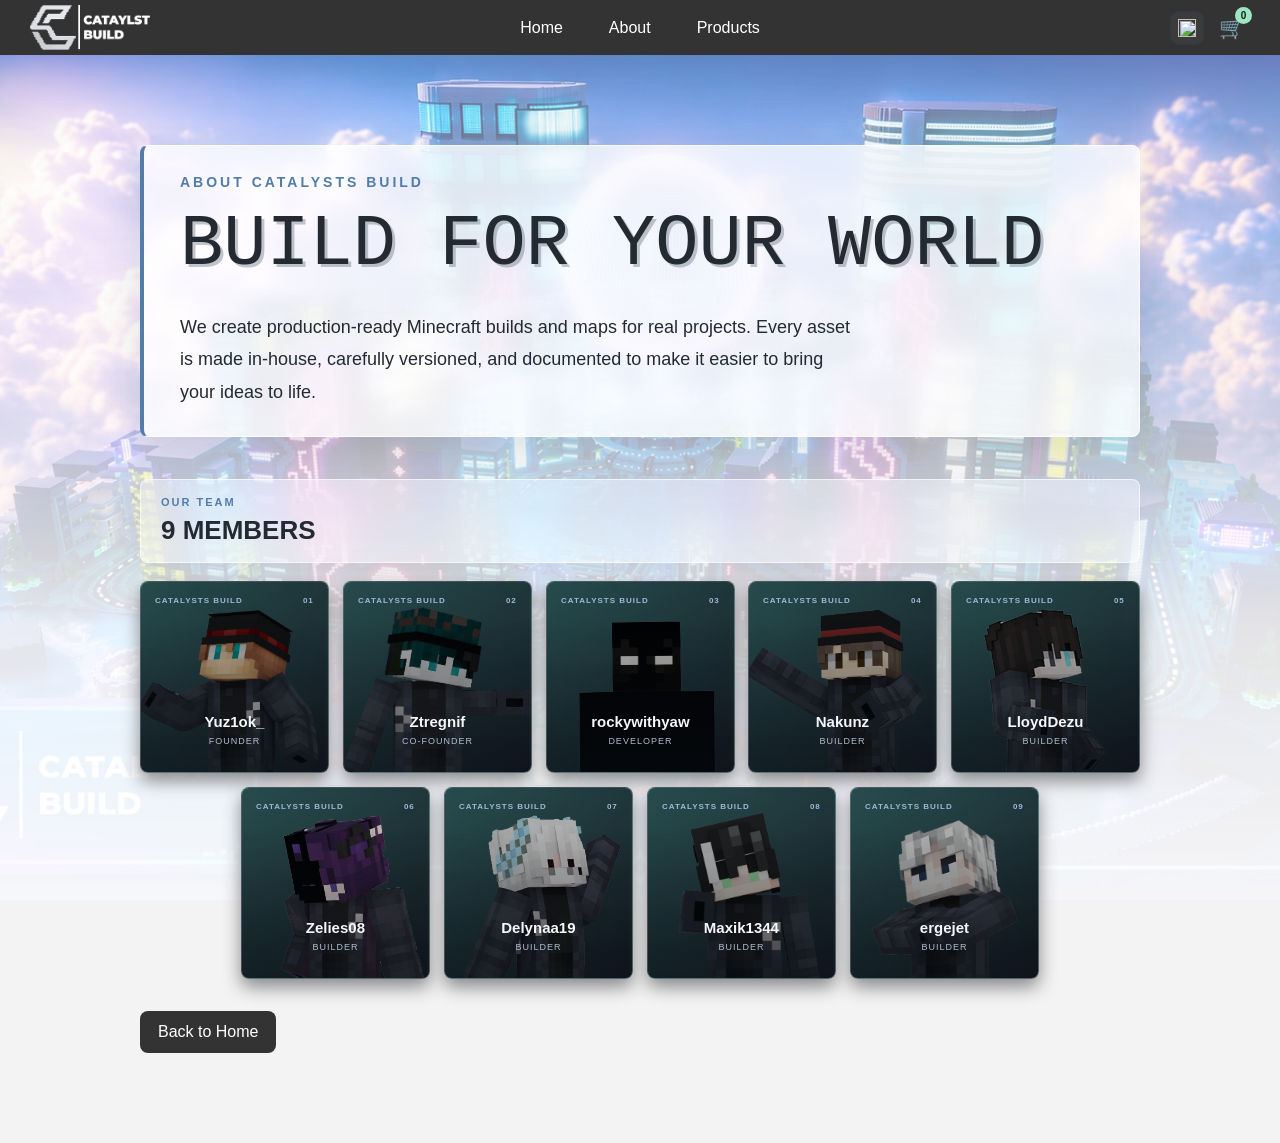
==== commit 15c7c4e6: "Update About.html" ====
--- a/About.html
+++ b/About.html
@@ -65,7 +65,7 @@
                         </div>
                     </article>
                     <article class="team-card team-card-with-photo">
-                        <img class="team-card-image" src="jari2.png" alt="Profile picture of Ztregnif" style="--avatar-size: 1.1; --avatar-position: 30% 30%;" />
+                        <img class="team-card-image" src="jari.png" alt="Profile picture of Ztregnif" style="--avatar-size: 1.1; --avatar-position: 30% 30%;" />
                         <div class="team-card-content">
                             <div class="team-card-top"><span>CATALYSTS BUILD</span><span>02</span></div>
                             <span class="team-card-spacer"></span>
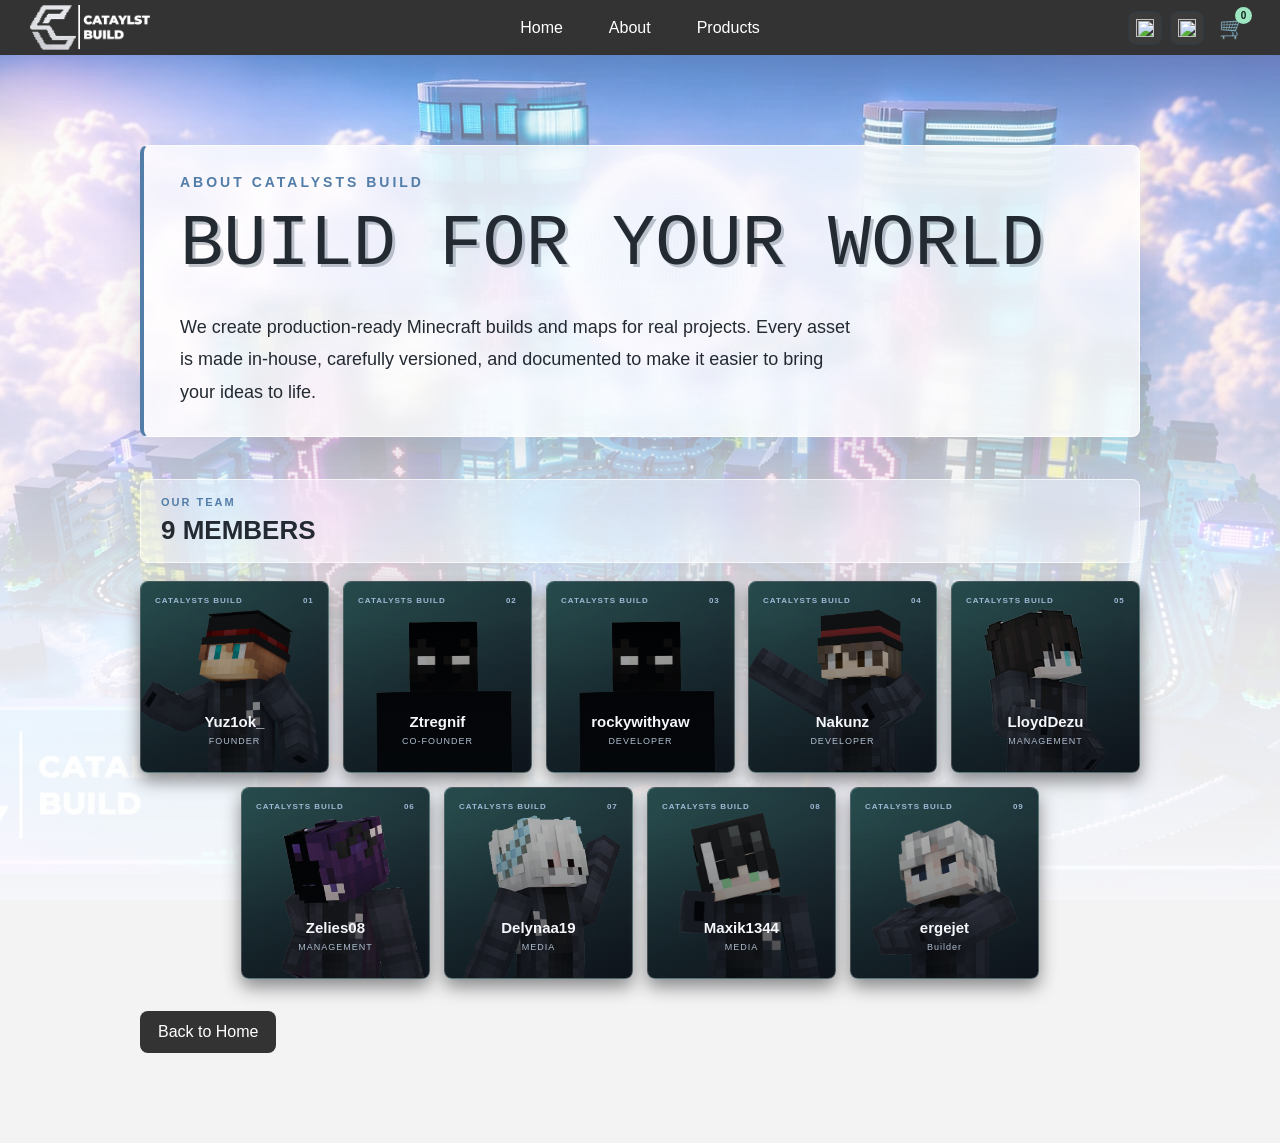
==== commit 877ea386: "Modify team roles and add Instagram link Updated team member roles and added an Instagram link." ====
--- a/About.html
+++ b/About.html
@@ -28,6 +28,9 @@
                 <li class="lu-navbar"><a href="./About.html" aria-current="page">About</a></li>
                 <li class="lu-navbar"><a href="index.html#showcase">Products</a></li>
             </ul>
+            <a class="navbar-instagram-link" href="https://www.instagram.com/catalyststeam_?utm_source=ig_web_button_share_sheet&amp;cplk=ZDNlZDc0MzIxNw==" target="_blank" rel="noopener noreferrer" aria-label="Follow Catalysts Build on Instagram">
+                <img src="https://cdn.simpleicons.org/instagram/E4405F" alt="" width="18" height="18" />
+            </a>
             <a class="navbar-discord-link" href="https://discord.gg/qgRJNznCC" target="_blank" rel="noopener noreferrer" aria-label="Join Catalysts Build on Discord">
                 <img src="https://cdn.simpleicons.org/discord/5865F2" alt="" width="18" height="18" />
             </a>
@@ -65,7 +68,7 @@
                         </div>
                     </article>
                     <article class="team-card team-card-with-photo">
-                        <img class="team-card-image" src="jari.png" alt="Profile picture of Ztregnif" style="--avatar-size: 1.1; --avatar-position: 30% 30%;" />
+                        <img class="team-card-image" src="HITAM.png" alt="Profile picture of Ztregnif" style="--avatar-size: 1.1; --avatar-position: 15% 15%;" />
                         <div class="team-card-content">
                             <div class="team-card-top"><span>CATALYSTS BUILD</span><span>02</span></div>
                             <span class="team-card-spacer"></span>
@@ -88,7 +91,7 @@
                             <div class="team-card-top"><span>CATALYSTS BUILD</span><span>04</span></div>
                             <span class="team-card-spacer"></span>
                             <h3>Nakunz</h3>
-                            <p>BUILDER</p>
+                            <p>DEVELOPER</p>
                         </div>
                     </article>
                     <article class="team-card team-card-with-photo">
@@ -97,7 +100,7 @@
                             <div class="team-card-top"><span>CATALYSTS BUILD</span><span>05</span></div>
                             <span class="team-card-spacer"></span>
                             <h3>LloydDezu</h3>
-                            <p>BUILDER</p>
+                            <p>MANAGEMENT</p>
                         </div>
                     </article>
                     <article class="team-card team-card-with-photo">
@@ -106,7 +109,7 @@
                             <div class="team-card-top"><span>CATALYSTS BUILD</span><span>06</span></div>
                             <span class="team-card-spacer"></span>
                             <h3>Zelies08</h3>
-                            <p>BUILDER</p>
+                            <p>MANAGEMENT</p>
                         </div>
                     </article>
                     <article class="team-card team-card-with-photo">
@@ -115,7 +118,7 @@
                             <div class="team-card-top"><span>CATALYSTS BUILD</span><span>07</span></div>
                             <span class="team-card-spacer"></span>
                             <h3>Delynaa19</h3>
-                            <p>BUILDER</p>
+                            <p>MEDIA</p>
                         </div>
                     </article>
                     <article class="team-card team-card-with-photo">
@@ -124,16 +127,16 @@
                             <div class="team-card-top"><span>CATALYSTS BUILD</span><span>08</span></div>
                             <span class="team-card-spacer"></span>
                             <h3>Maxik1344</h3>
-                            <p>BUILDER</p>
+                            <p>MEDIA</p>
                         </div>
                     </article>
                     <article class="team-card team-card-with-photo">
-                        <img class="team-card-image" src="gejett.png" alt="Profile picture of ergejet" style="--avatar-size: 1; --avatar-position: 20% 20%;" />
+                        <img class="team-card-image" src="gejet.png" alt="Profile picture of ergejet" style="--avatar-size: 1; --avatar-position: 20% 20%;" />
                         <div class="team-card-content">
                             <div class="team-card-top"><span>CATALYSTS BUILD</span><span>09</span></div>
                             <span class="team-card-spacer"></span>
                             <h3>ergejet</h3>
-                            <p>BUILDER</p>
+                            <p>Builder</p>
                         </div>
                     </article>
                 </div>
--- a/style.css
+++ b/style.css
@@ -950,10 +950,10 @@
     font-size: 11px;
 }
 
-.navbar-discord-link {
+.navbar-discord-link,
+.navbar-instagram-link {
     position: absolute;
     top: 50%;
-    right: 76px;
     display: grid;
     width: 34px;
     height: 34px;
@@ -962,7 +962,15 @@
     border-radius: 8px;
     background: rgba(255, 255, 255, 0.04);
     transform: translateY(-50%);
-    transition: background-color 180ms ease, border-color 180ms ease, transform 180ms ease;
+    transition: background-color 180ms ease, border-color 180ms ease, transform 180ms ease, box-shadow 180ms ease;
+}
+
+.navbar-discord-link {
+    right: 76px;
+}
+
+.navbar-instagram-link {
+    right: 118px;
 }
 
 .navbar-discord-link:hover,
@@ -972,12 +980,26 @@
     transform: translateY(calc(-50% - 2px));
 }
 
+.navbar-instagram-link:hover,
+.navbar-instagram-link:focus-visible {
+    border-color: #e4405f;
+    background: rgba(228, 64, 95, 0.14);
+    transform: translateY(calc(-50% - 2px));
+    box-shadow: 0 0 12px rgba(228, 64, 95, 0.25);
+}
+
 .navbar-discord-link:focus-visible {
     outline: 2px solid #aab0ff;
     outline-offset: 3px;
 }
 
-.navbar-discord-link img {
+.navbar-instagram-link:focus-visible {
+    outline: 2px solid #ff7597;
+    outline-offset: 3px;
+}
+
+.navbar-discord-link img,
+.navbar-instagram-link img {
     display: block;
     width: 18px;
     height: 18px;
@@ -1374,6 +1396,10 @@
         right: 66px;
     }
 
+    .navbar-instagram-link {
+        right: 108px;
+    }
+
     .hero-scene {
         width: 100%;
     }
@@ -1426,8 +1452,16 @@
         transform: none;
     }
 
+    .navbar-instagram-link {
+        top: 19px;
+        right: 100px;
+        transform: none;
+    }
+
     .navbar-discord-link:hover,
-    .navbar-discord-link:focus-visible {
+    .navbar-discord-link:focus-visible,
+    .navbar-instagram-link:hover,
+    .navbar-instagram-link:focus-visible {
         transform: scale(1.08);
     }
 
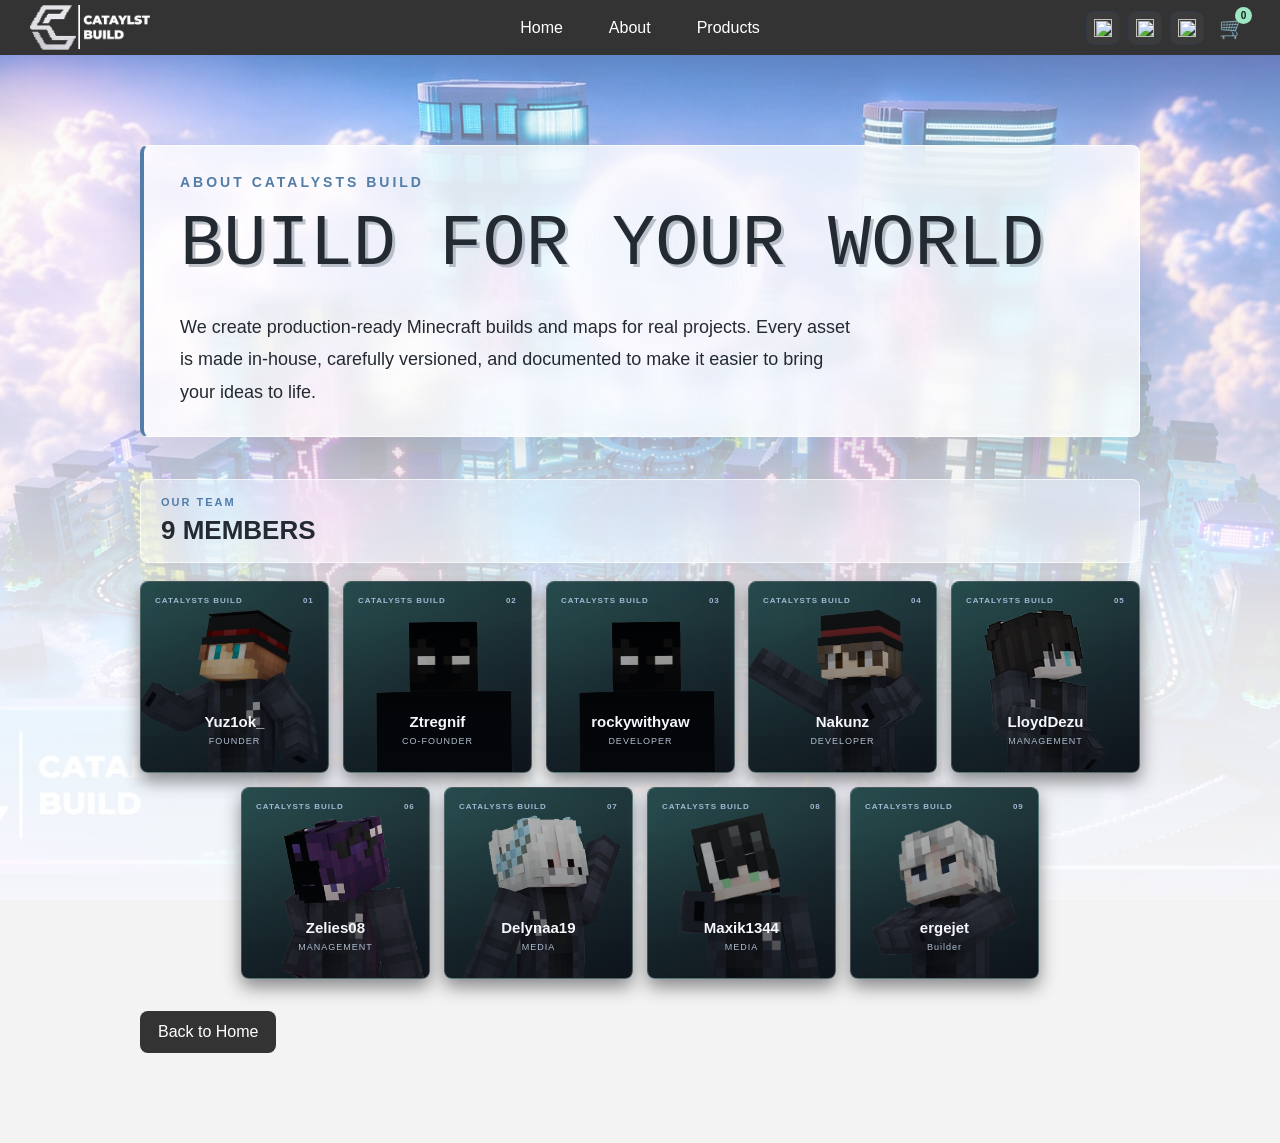
==== commit b2daec27: "Revise About page and add TikTok link Updated the About page with new team member information and ad" ====
--- a/About.html
+++ b/About.html
@@ -9,7 +9,7 @@
         <meta property="og:type" content="website" />
         <link rel="icon" type="image/png" href="KATALISs.png" />
         <title>About | Catalysts Build</title>
-        <link rel="stylesheet" href="style.css" />
+        <link rel="stylesheet" href="style.css?v=3" />
         <script src="page-transition.js" defer></script>
     </head>
     <body data-page="about">
@@ -28,6 +28,9 @@
                 <li class="lu-navbar"><a href="./About.html" aria-current="page">About</a></li>
                 <li class="lu-navbar"><a href="index.html#showcase">Products</a></li>
             </ul>
+            <a class="navbar-tiktok-link" href="https://www.tiktok.com/@cataylst.official?is_from_webapp=1&amp;sender_device=pc" target="_blank" rel="noopener noreferrer" aria-label="Follow Catalysts Build on TikTok">
+                <img src="https://cdn.simpleicons.org/tiktok/ffffff" alt="" width="18" height="18" />
+            </a>
             <a class="navbar-instagram-link" href="https://www.instagram.com/catalyststeam_?utm_source=ig_web_button_share_sheet&amp;cplk=ZDNlZDc0MzIxNw==" target="_blank" rel="noopener noreferrer" aria-label="Follow Catalysts Build on Instagram">
                 <img src="https://cdn.simpleicons.org/instagram/E4405F" alt="" width="18" height="18" />
             </a>
--- a/style.css
+++ b/style.css
@@ -951,7 +951,8 @@
 }
 
 .navbar-discord-link,
-.navbar-instagram-link {
+.navbar-instagram-link,
+.navbar-tiktok-link {
     position: absolute;
     top: 50%;
     display: grid;
@@ -973,6 +974,10 @@
     right: 118px;
 }
 
+.navbar-tiktok-link {
+    right: 160px;
+}
+
 .navbar-discord-link:hover,
 .navbar-discord-link:focus-visible {
     border-color: #5865f2;
@@ -988,6 +993,14 @@
     box-shadow: 0 0 12px rgba(228, 64, 95, 0.25);
 }
 
+.navbar-tiktok-link:hover,
+.navbar-tiktok-link:focus-visible {
+    border-color: #25f4ee;
+    background: rgba(255, 255, 255, 0.1);
+    transform: translateY(calc(-50% - 2px));
+    box-shadow: -2px 0 8px rgba(37, 244, 238, 0.35), 2px 0 8px rgba(254, 44, 85, 0.35);
+}
+
 .navbar-discord-link:focus-visible {
     outline: 2px solid #aab0ff;
     outline-offset: 3px;
@@ -998,8 +1011,14 @@
     outline-offset: 3px;
 }
 
+.navbar-tiktok-link:focus-visible {
+    outline: 2px solid #25f4ee;
+    outline-offset: 3px;
+}
+
 .navbar-discord-link img,
-.navbar-instagram-link img {
+.navbar-instagram-link img,
+.navbar-tiktok-link img {
     display: block;
     width: 18px;
     height: 18px;
@@ -1400,6 +1419,10 @@
         right: 108px;
     }
 
+    .navbar-tiktok-link {
+        right: 150px;
+    }
+
     .hero-scene {
         width: 100%;
     }
@@ -1458,10 +1481,18 @@
         transform: none;
     }
 
+    .navbar-tiktok-link {
+        top: 19px;
+        right: 142px;
+        transform: none;
+    }
+
     .navbar-discord-link:hover,
     .navbar-discord-link:focus-visible,
     .navbar-instagram-link:hover,
-    .navbar-instagram-link:focus-visible {
+    .navbar-instagram-link:focus-visible,
+    .navbar-tiktok-link:hover,
+    .navbar-tiktok-link:focus-visible {
         transform: scale(1.08);
     }
 
